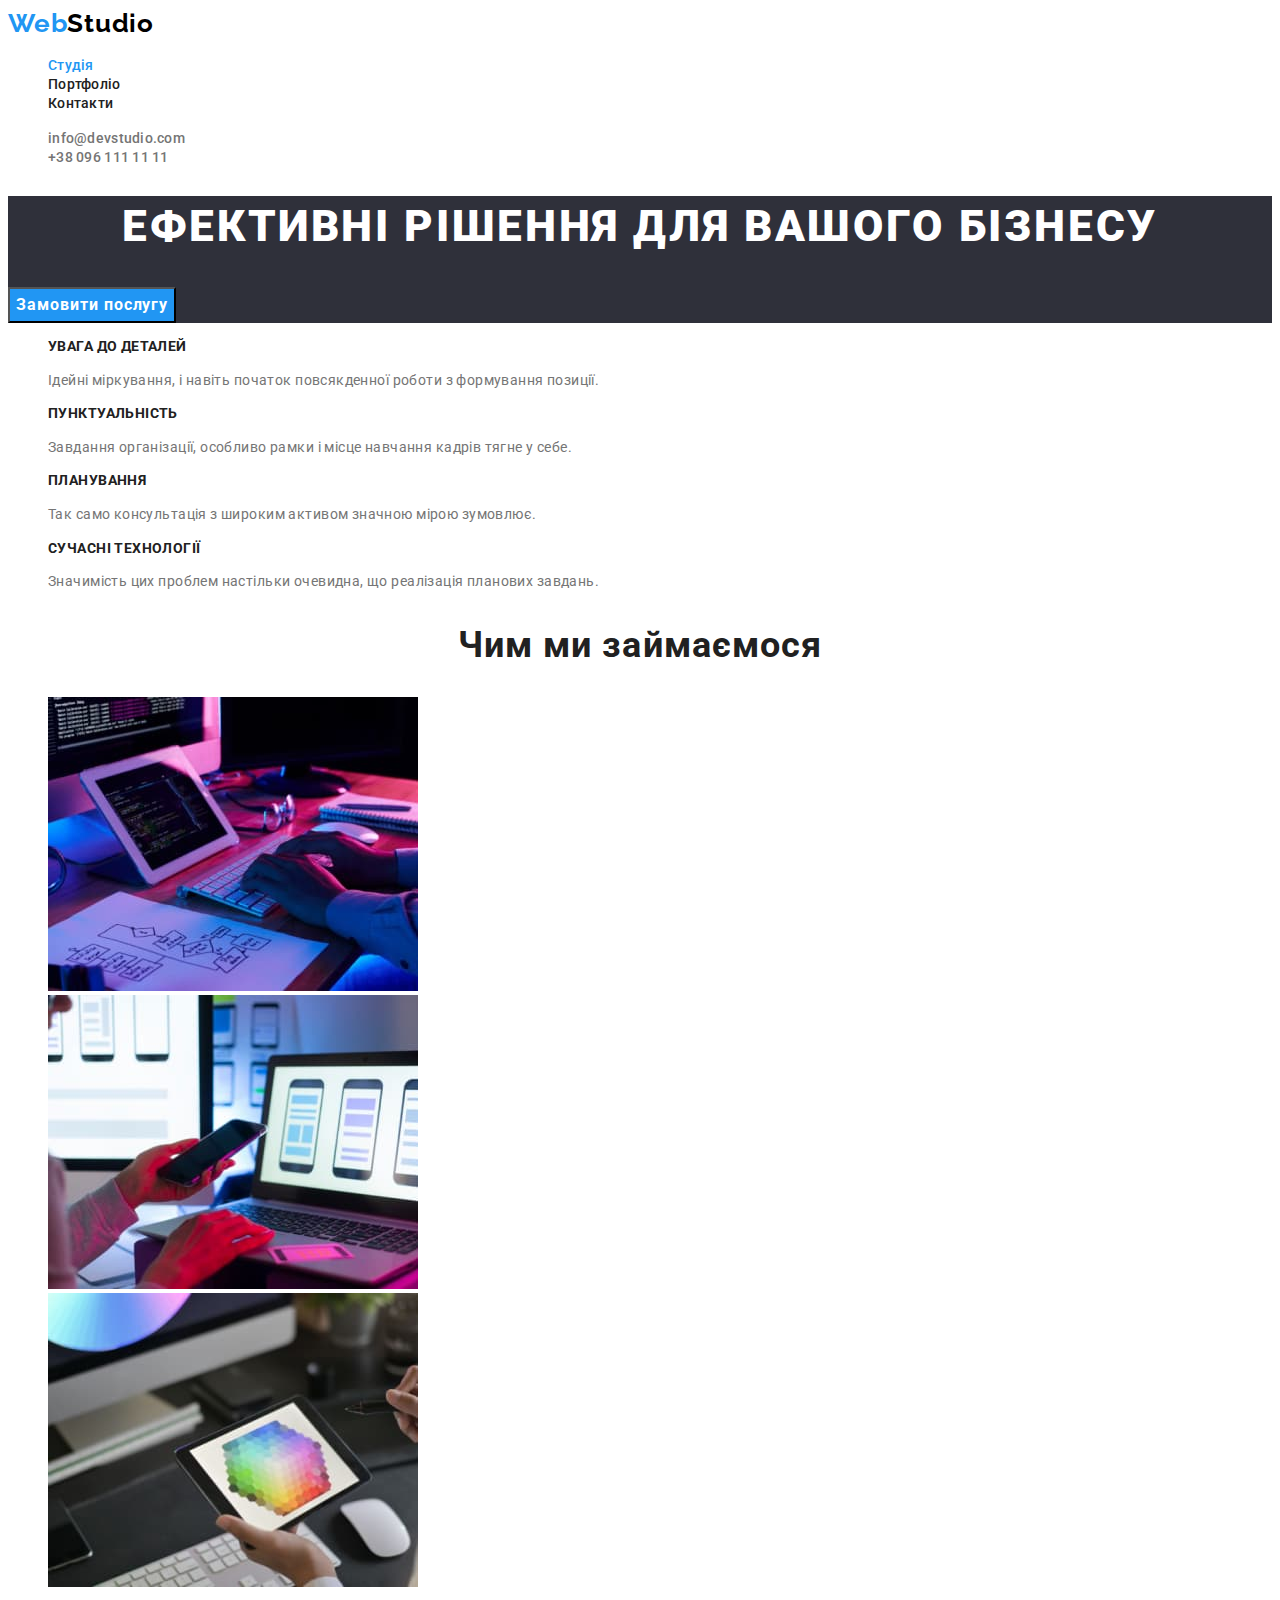
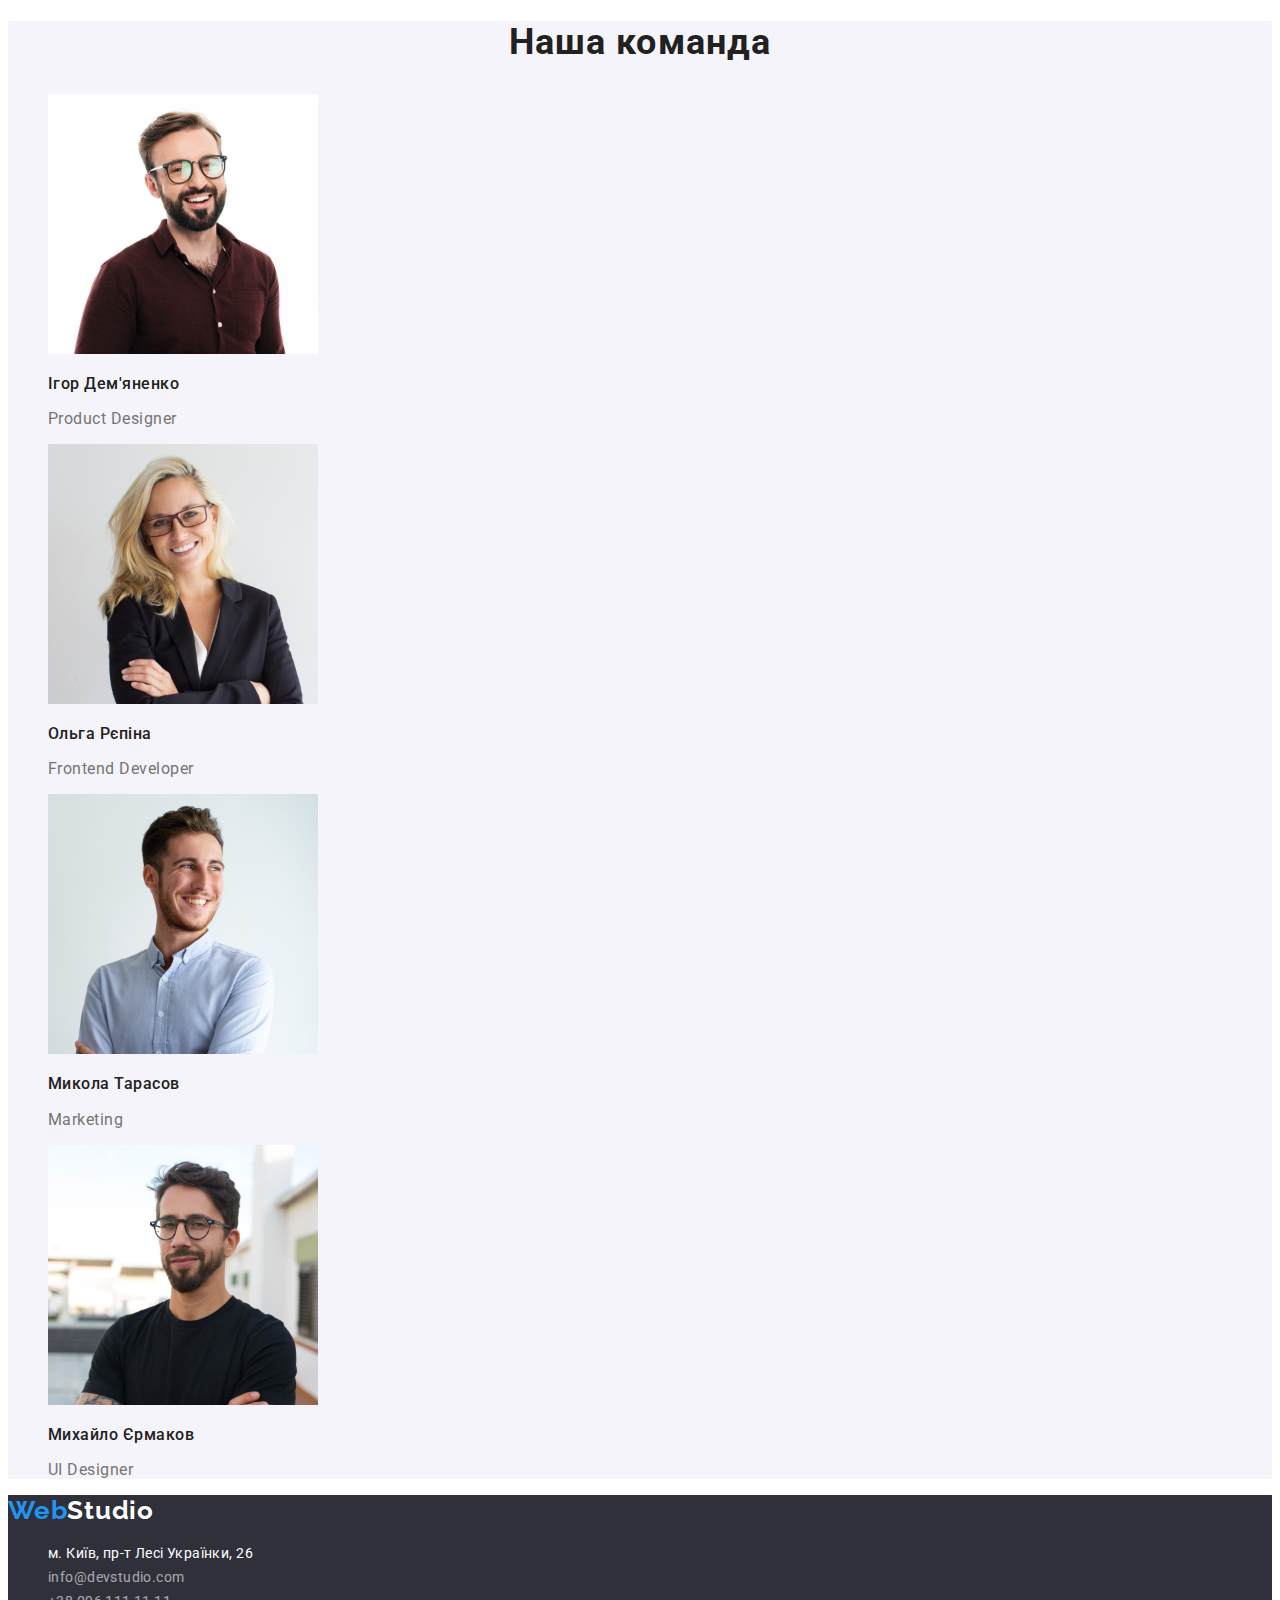
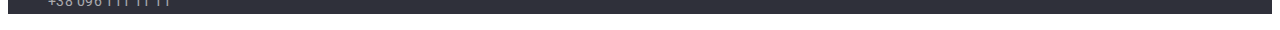
==== index.html @ 2cd2a2ac "Перенес файлы с прошлого репозитория" ====
<!DOCTYPE html>
<html lang="uk">
  <head>
    <meta charset="UTF-8" />
    <meta http-equiv="X-UA-Compatible" content="IE=edge" />
    <meta name="viewport" content="width=device-width, initial-scale=1.0" />
    <title>Студія</title>
    <link rel="preconnect" href="https://fonts.googleapis.com" />
    <link rel="preconnect" href="https://fonts.gstatic.com" crossorigin />
    <link
      href="https://fonts.googleapis.com/css2?family=Raleway:wght@700&family=Roboto:wght@400;500;700;900&display=swap"
      rel="stylesheet"
    />
    <link rel="stylesheet" href="./css/styles.css" />
  </head>
  <body>
    <!--Шапка сайта-->
    <header class="header">
      <nav class="header-nav">
        <a href="index.html" class="header-logo"
          >Web<span class="accent-logo-header">Studio</span></a
        >
        <ul class="header-list-nav list">
          <li class="header-item"><a href="index.html" class="header-link current">Студія</a></li>
          <li class="header-item">
            <a href="portfolio.html" class="header-link">Портфоліо</a>
          </li>
          <li class="header-item"><a href="/" class="header-link">Контакти</a></li>
        </ul>
      </nav>
      <ul class="header-list list">
        <li class="header-item">
          <a href="mailto:info@devstudio.com" class="header-contact">info@devstudio.com</a>
        </li>
        <li class="header-item">
          <a href="tel:+380961111111" class="header-contact">+38 096 111 11 11</a>
        </li>
      </ul>
    </header>
    <main>
      <!--Герой-->
      <section class="hero">
        <h1 class="hero-title">Ефективні рішення для вашого бізнесу</h1>
        <button type="button" class="hero-btn">Замовити послугу</button>
      </section>
      <!--Особенности-->
      <section class="peculiarities">
        <h2 class="visually-hidden">Особливості</h2>
        <ul class="peculiarities-list list">
          <li class="peculiarities-item">
            <h3 class="peculiarities-title">Увага до деталей</h3>
            <p class="peculiarities-description">
              Ідейні міркування, і навіть початок повсякденної роботи з формування позиції.
            </p>
          </li>
          <li class="peculiarities-item">
            <h3 class="peculiarities-title">Пунктуальність</h3>
            <p class="peculiarities-description">
              Завдання організації, особливо рамки і місце навчання кадрів тягне у себе.
            </p>
          </li>
          <li class="peculiarities-item">
            <h3 class="peculiarities-title">Планування</h3>
            <p class="peculiarities-description">
              Так само консультація з широким активом значною мірою зумовлює.
            </p>
          </li>
          <li class="peculiarities-item">
            <h3 class="peculiarities-title">Сучасні технології</h3>
            <p class="peculiarities-description">
              Значимість цих проблем настільки очевидна, що реалізація планових завдань.
            </p>
          </li>
        </ul>
      </section>
      <!--Чем мы занимаемся-->
      <section class="work">
        <h2 class="work-title">Чим ми займаємося</h2>
        <ul class="work-list list">
          <li class="work-item"><img src="./images/img-1.jpg" width="370" alt="технології" /></li>
          <li class="work-item"><img src="./images/img-2.jpg" width="370" alt="комунікація" /></li>
          <li class="work-item"><img src="./images/img-3.jpg" width="370" alt="малювання" /></li>
        </ul>
      </section>
      <!--Наша команда-->
      <section class="workers">
        <h2 class="team-title">Наша команда</h2>
        <ul class="workers-list list">
          <li class="workers-item">
            <img src="./images/worker-11.jpg" width="270" alt="працівник-1" />
            <h3 class="workers-title">Ігор Дем'яненко</h3>
            <p lang="en" class="workers-description">Product Designer</p>
          </li>
          <li class="workers-item">
            <img src="./images/worker-12.jpg" width="270" alt="працівник-2" />
            <h3 class="workers-title">Ольга Рєпіна</h3>
            <p lang="en" class="workers-description">Frontend Developer</p>
          </li>
          <li class="workers-item">
            <img src="./images/worker-13.jpg" width="270" alt="працівник-3" />
            <h3 class="workers-title">Микола Тарасов</h3>
            <p lang="en" class="workers-description">Marketing</p>
          </li>
          <li class="workers-item">
            <img src="./images/worker-14.jpg" width="270" alt="працівник-4" />
            <h3 class="workers-title">Михайло Єрмаков</h3>
            <p lang="en" class="workers-description">UI Designer</p>
          </li>
        </ul>
      </section>
    </main>
    <!--Подвал-->
    <footer class="footer">
      <a href="index.html" class="footer-logo">Web<span class="accent-logo-footer">Studio</span></a>
      <address class="add">
        <ul class="footer-list list">
          <li class="footer-add">
            <a
              href="https://goo.gl/maps/QgjhshZsRdCma7ik6"
              target="_blank"
              rel="noopener noreferrer nofollow"
              class="footer-link-add"
              >м. Київ, пр-т Лесі Українки, 26</a
            >
          </li>
          <li class="footer-mail">
            <a href="mailto:info@devstudio.com" class="footer-link">info@devstudio.com</a>
          </li>
          <li class="footer-contact">
            <a href="tel:+380961111111" class="footer-link">+38 096 111 11 11</a>
          </li>
        </ul>
      </address>
    </footer>
  </body>
</html>
---- css/styles.css ----
:root {
  --primary-color: #212121;
  --secondary-color: #757575;
  --accent-add-color: rgba(255, 255, 255, 0.6);
  --accent-color: #2196f3;
  --accent-color-hero: #188ce8;
  --white-color: #ffffff;
  --black-color: #000000;
  --logo-color: #2196f3;
  --background-color: #2f303a;
  --background-color-team: #f5f4fa;
}
.list {
  list-style: none;
}
.visually-hidden {
  position: absolute;
  white-space: nowrap;
  width: 1px;
  height: 1px;
  overflow: hidden;
  border: 0;
  padding: 0;
  clip: rect(0 0 0 0);
  clip-path: inset(50%);
  margin: -1px;
}
body {
  font-family: 'Roboto', sans-serif;
  color: var(--primary-color);
  font-weight: 400;
}
.header-logo,
.footer-logo {
  font-family: 'Raleway', sans-serif;
  font-weight: 700;
  font-size: 26px;
  line-height: 1.2;
  letter-spacing: 0.03em;
  text-decoration: none;
  color: var(--logo-color);
}
.accent-logo-header {
  color: var(--black-color);
}
.accent-logo-footer {
  color: var(--white-color);
}
.header-link {
  font-weight: 500;
  font-size: 14px;
  line-height: 1.1;
  letter-spacing: 0.02em;
  text-decoration: none;
  color: var(--primary-color);
}
.header-list-nav .header-link.current {
  color: var(--accent-color);
}
.header-contact {
  font-weight: 500;
  font-size: 14px;
  line-height: 1.1;
  letter-spacing: 0.02em;
  color: var(--secondary-color);
  text-decoration: none;
}
.header-link:hover,
.header-link:focus {
  color: var(--accent-color);
}
.header-contact:hover,
.header-contact:focus {
  color: var(--accent-color);
}
.hero {
  background: var(--background-color);
}
.hero-title {
  font-weight: 900;
  font-size: 44px;
  line-height: 1.4;
  text-align: center;
  letter-spacing: 0.06em;
  text-transform: uppercase;
  color: var(--white-color);
}
.hero-btn {
  background: var(--accent-color);
  cursor: pointer;
  font-family: inherit;
  font-weight: 700;
  font-size: 16px;
  line-height: 1.9;
  letter-spacing: 0.06em;
  color: var(--white-color);
}
.hero-btn:hover,
.hero-btn:focus {
  background: var(--accent-color-hero);
}

.peculiarities-title {
  font-weight: 700;
  font-size: 14px;
  line-height: 1.1;
  letter-spacing: 0.03em;
  text-transform: uppercase;
}
.peculiarities-description {
  font-size: 14px;
  line-height: 1.7;
  letter-spacing: 0.03em;
  color: var(--secondary-color);
}
.workers {
  background: var(--background-color-team);
}
.workers-title {
  font-weight: 500;
  font-size: 16px;
  line-height: 1.2;
  letter-spacing: 0.03em;
}
.workers-description {
  font-size: 16px;
  line-height: 1.2;
  letter-spacing: 0.03em;
  color: var(--secondary-color);
}
.team-title,
.work-title {
  font-weight: 700;
  font-size: 36px;
  line-height: 1.2;
  text-align: center;
  letter-spacing: 0.03em;
}
.footer {
  background: var(--background-color);
}
.footer-link-add {
  font-style: normal;
  font-size: 14px;
  line-height: 1.7;
  letter-spacing: 0.03em;
  color: var(--white-color);
  text-decoration: none;
}
.footer-link {
  font-style: normal;
  font-size: 14px;
  line-height: 1.7;
  letter-spacing: 0.03em;
  color: var(--accent-add-color);
  text-decoration: none;
}
.footer-link-add:hover,
.footer-link-add:focus {
  color: var(--accent-color);
}
.footer-link:hover,
.footer-link:focus {
  color: var(--accent-color);
}
.portfolio-btn {
  cursor: pointer;
  font-family: inherit;
  font-weight: 500;
  font-size: 16px;
  line-height: 1.6;
  text-align: center;
  letter-spacing: 0.03em;
}
.portfolio-btn:hover,
.portfolio-btn:focus {
  background: var(--accent-color);
  color: var(--white-color);
}
.portfolio-title {
  font-weight: 700;
  font-size: 18px;
  line-height: 2;
  letter-spacing: 0.06em;
}
.portfolio-description {
  font-size: 16px;
  line-height: 1.9;
  letter-spacing: 0.03em;
  color: var(--secondary-color);
}
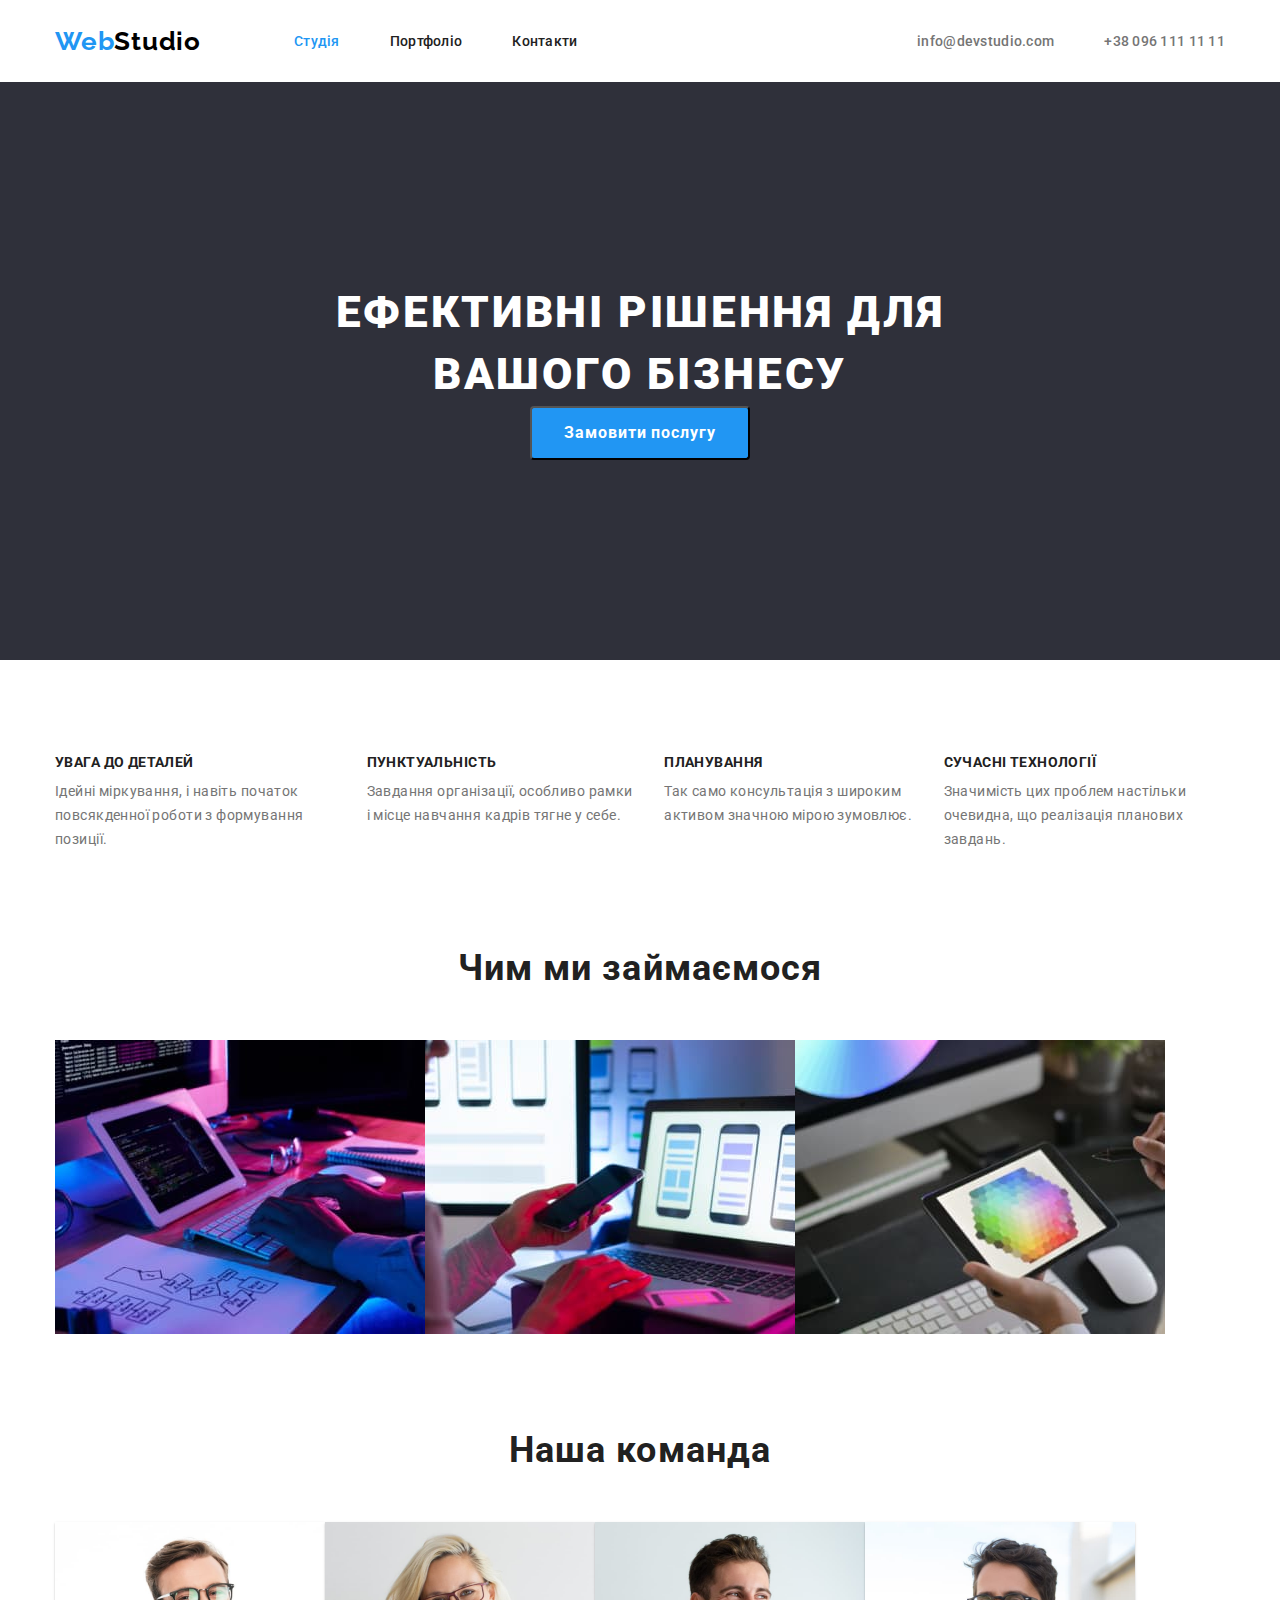
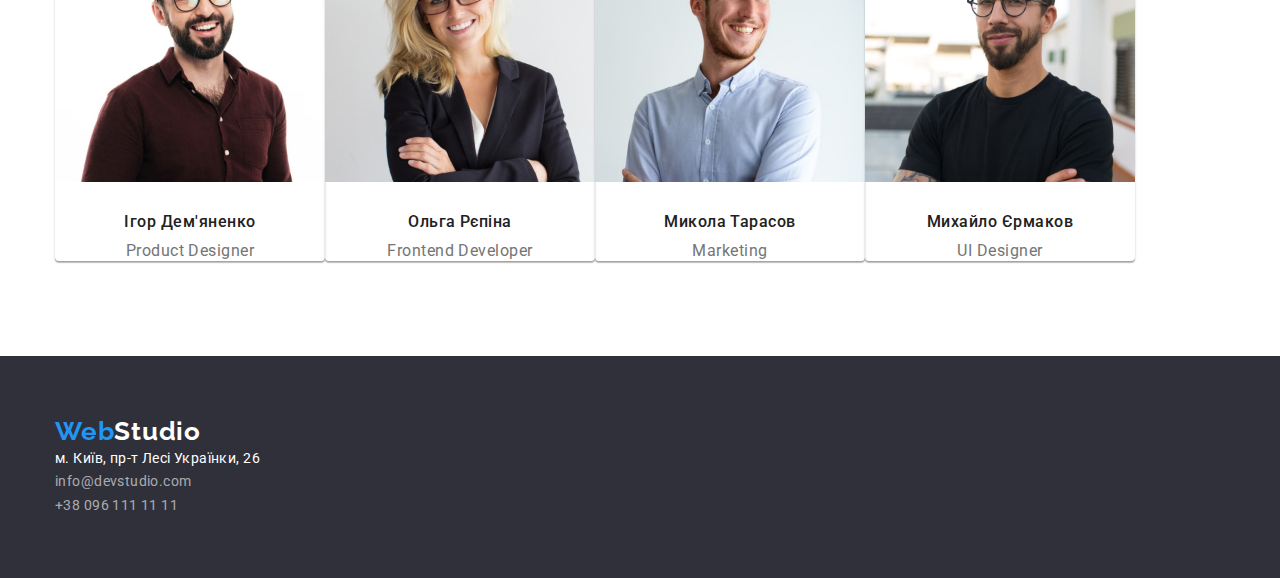
==== commit cb0f49fe: "Добавил class, flex, padding, margin" ====
--- a/index.html
+++ b/index.html
@@ -11,126 +11,146 @@
       href="https://fonts.googleapis.com/css2?family=Raleway:wght@700&family=Roboto:wght@400;500;700;900&display=swap"
       rel="stylesheet"
     />
+    <link
+      rel="stylesheet"
+      href="https://cdnjs.cloudflare.com/ajax/libs/modern-normalize/1.1.0/modern-normalize.min.css"
+    />
     <link rel="stylesheet" href="./css/styles.css" />
   </head>
   <body>
     <!--Шапка сайта-->
     <header class="header">
-      <nav class="header-nav">
-        <a href="index.html" class="header-logo"
-          >Web<span class="accent-logo-header">Studio</span></a
-        >
-        <ul class="header-list-nav list">
-          <li class="header-item"><a href="index.html" class="header-link current">Студія</a></li>
+      <div class="container header-box">
+        <nav class="header-nav">
+          <a href="index.html" class="header-logo"
+            >Web<span class="accent-logo-header">Studio</span></a
+          >
+          <ul class="header-list-nav list">
+            <li class="header-item"><a href="index.html" class="header-link current">Студія</a></li>
+            <li class="header-item">
+              <a href="portfolio.html" class="header-link">Портфоліо</a>
+            </li>
+            <li class="header-item"><a href="/" class="header-link">Контакти</a></li>
+          </ul>
+        </nav>
+        <ul class="header-list list">
           <li class="header-item">
-            <a href="portfolio.html" class="header-link">Портфоліо</a>
+            <a href="mailto:info@devstudio.com" class="header-contact">info@devstudio.com</a>
           </li>
-          <li class="header-item"><a href="/" class="header-link">Контакти</a></li>
+          <li class="header-item">
+            <a href="tel:+380961111111" class="header-contact">+38 096 111 11 11</a>
+          </li>
         </ul>
-      </nav>
-      <ul class="header-list list">
-        <li class="header-item">
-          <a href="mailto:info@devstudio.com" class="header-contact">info@devstudio.com</a>
-        </li>
-        <li class="header-item">
-          <a href="tel:+380961111111" class="header-contact">+38 096 111 11 11</a>
-        </li>
-      </ul>
+      </div>
     </header>
     <main>
       <!--Герой-->
       <section class="hero">
-        <h1 class="hero-title">Ефективні рішення для вашого бізнесу</h1>
-        <button type="button" class="hero-btn">Замовити послугу</button>
+        <div class="container">
+          <h1 class="hero-title">Ефективні рішення для вашого бізнесу</h1>
+          <button type="button" class="hero-btn">Замовити послугу</button>
+        </div>
       </section>
       <!--Особенности-->
-      <section class="peculiarities">
-        <h2 class="visually-hidden">Особливості</h2>
-        <ul class="peculiarities-list list">
-          <li class="peculiarities-item">
-            <h3 class="peculiarities-title">Увага до деталей</h3>
-            <p class="peculiarities-description">
-              Ідейні міркування, і навіть початок повсякденної роботи з формування позиції.
-            </p>
-          </li>
-          <li class="peculiarities-item">
-            <h3 class="peculiarities-title">Пунктуальність</h3>
-            <p class="peculiarities-description">
-              Завдання організації, особливо рамки і місце навчання кадрів тягне у себе.
-            </p>
-          </li>
-          <li class="peculiarities-item">
-            <h3 class="peculiarities-title">Планування</h3>
-            <p class="peculiarities-description">
-              Так само консультація з широким активом значною мірою зумовлює.
-            </p>
-          </li>
-          <li class="peculiarities-item">
-            <h3 class="peculiarities-title">Сучасні технології</h3>
-            <p class="peculiarities-description">
-              Значимість цих проблем настільки очевидна, що реалізація планових завдань.
-            </p>
-          </li>
-        </ul>
+      <section class="section sec-padding-bot-0">
+        <div class="container">
+          <h2 class="visually-hidden">Особливості</h2>
+          <ul class="peculiarities-list list">
+            <li class="peculiarities-item">
+              <h3 class="peculiarities-title">Увага до деталей</h3>
+              <p class="peculiarities-description">
+                Ідейні міркування, і навіть початок повсякденної роботи з формування позиції.
+              </p>
+            </li>
+            <li class="peculiarities-item">
+              <h3 class="peculiarities-title">Пунктуальність</h3>
+              <p class="peculiarities-description">
+                Завдання організації, особливо рамки і місце навчання кадрів тягне у себе.
+              </p>
+            </li>
+            <li class="peculiarities-item">
+              <h3 class="peculiarities-title">Планування</h3>
+              <p class="peculiarities-description">
+                Так само консультація з широким активом значною мірою зумовлює.
+              </p>
+            </li>
+            <li class="peculiarities-item">
+              <h3 class="peculiarities-title">Сучасні технології</h3>
+              <p class="peculiarities-description">
+                Значимість цих проблем настільки очевидна, що реалізація планових завдань.
+              </p>
+            </li>
+          </ul>
+        </div>
       </section>
       <!--Чем мы занимаемся-->
-      <section class="work">
-        <h2 class="work-title">Чим ми займаємося</h2>
-        <ul class="work-list list">
-          <li class="work-item"><img src="./images/img-1.jpg" width="370" alt="технології" /></li>
-          <li class="work-item"><img src="./images/img-2.jpg" width="370" alt="комунікація" /></li>
-          <li class="work-item"><img src="./images/img-3.jpg" width="370" alt="малювання" /></li>
-        </ul>
+      <section class="section">
+        <div class="container">
+          <h2 class="work-title">Чим ми займаємося</h2>
+          <ul class="work-list list">
+            <li class="work-item"><img src="./images/img-1.jpg" width="370" alt="технології" /></li>
+            <li class="work-item">
+              <img src="./images/img-2.jpg" width="370" alt="комунікація" />
+            </li>
+            <li class="work-item"><img src="./images/img-3.jpg" width="370" alt="малювання" /></li>
+          </ul>
+        </div>
       </section>
       <!--Наша команда-->
-      <section class="workers">
-        <h2 class="team-title">Наша команда</h2>
-        <ul class="workers-list list">
-          <li class="workers-item">
-            <img src="./images/worker-11.jpg" width="270" alt="працівник-1" />
-            <h3 class="workers-title">Ігор Дем'яненко</h3>
-            <p lang="en" class="workers-description">Product Designer</p>
-          </li>
-          <li class="workers-item">
-            <img src="./images/worker-12.jpg" width="270" alt="працівник-2" />
-            <h3 class="workers-title">Ольга Рєпіна</h3>
-            <p lang="en" class="workers-description">Frontend Developer</p>
-          </li>
-          <li class="workers-item">
-            <img src="./images/worker-13.jpg" width="270" alt="працівник-3" />
-            <h3 class="workers-title">Микола Тарасов</h3>
-            <p lang="en" class="workers-description">Marketing</p>
-          </li>
-          <li class="workers-item">
-            <img src="./images/worker-14.jpg" width="270" alt="працівник-4" />
-            <h3 class="workers-title">Михайло Єрмаков</h3>
-            <p lang="en" class="workers-description">UI Designer</p>
-          </li>
-        </ul>
+      <section class="section">
+        <div class="container">
+          <h2 class="team-title">Наша команда</h2>
+          <ul class="workers-list list">
+            <li class="workers-item">
+              <img src="./images/worker-11.jpg" width="270" alt="працівник-1" class="img-workers" />
+              <h3 class="workers-title">Ігор Дем'яненко</h3>
+              <p lang="en" class="workers-description">Product Designer</p>
+            </li>
+            <li class="workers-item">
+              <img src="./images/worker-12.jpg" width="270" alt="працівник-2" class="img-workers" />
+              <h3 class="workers-title">Ольга Рєпіна</h3>
+              <p lang="en" class="workers-description">Frontend Developer</p>
+            </li>
+            <li class="workers-item">
+              <img src="./images/worker-13.jpg" width="270" alt="працівник-3" class="img-workers" />
+              <h3 class="workers-title">Микола Тарасов</h3>
+              <p lang="en" class="workers-description">Marketing</p>
+            </li>
+            <li class="workers-item">
+              <img src="./images/worker-14.jpg" width="270" alt="працівник-4" class="img-workers" />
+              <h3 class="workers-title">Михайло Єрмаков</h3>
+              <p lang="en" class="workers-description">UI Designer</p>
+            </li>
+          </ul>
+        </div>
       </section>
     </main>
     <!--Подвал-->
     <footer class="footer">
-      <a href="index.html" class="footer-logo">Web<span class="accent-logo-footer">Studio</span></a>
-      <address class="add">
-        <ul class="footer-list list">
-          <li class="footer-add">
-            <a
-              href="https://goo.gl/maps/QgjhshZsRdCma7ik6"
-              target="_blank"
-              rel="noopener noreferrer nofollow"
-              class="footer-link-add"
-              >м. Київ, пр-т Лесі Українки, 26</a
-            >
-          </li>
-          <li class="footer-mail">
-            <a href="mailto:info@devstudio.com" class="footer-link">info@devstudio.com</a>
-          </li>
-          <li class="footer-contact">
-            <a href="tel:+380961111111" class="footer-link">+38 096 111 11 11</a>
-          </li>
-        </ul>
-      </address>
+      <div class="container">
+        <a href="index.html" class="footer-logo"
+          >Web<span class="accent-logo-footer">Studio</span></a
+        >
+        <address class="add">
+          <ul class="footer-list list">
+            <li class="footer-add">
+              <a
+                href="https://goo.gl/maps/QgjhshZsRdCma7ik6"
+                target="_blank"
+                rel="noopener noreferrer nofollow"
+                class="footer-link-add"
+                >м. Київ, пр-т Лесі Українки, 26</a
+              >
+            </li>
+            <li class="footer-mail">
+              <a href="mailto:info@devstudio.com" class="footer-link">info@devstudio.com</a>
+            </li>
+            <li class="footer-contact">
+              <a href="tel:+380961111111" class="footer-link">+38 096 111 11 11</a>
+            </li>
+          </ul>
+        </address>
+      </div>
     </footer>
   </body>
 </html>
--- a/css/styles.css
+++ b/css/styles.css
@@ -10,6 +10,23 @@
   --background-color: #2f303a;
   --background-color-team: #f5f4fa;
 }
+
+img {
+  display: block;
+}
+h1,
+h2,
+h3,
+h4,
+h5,
+h6,
+ul,
+p {
+  margin: 0;
+}
+ul {
+  padding-left: 0;
+}
 .list {
   list-style: none;
 }
@@ -25,6 +42,15 @@
   clip-path: inset(50%);
   margin: -1px;
 }
+.container {
+  width: 1200px;
+  margin: 0 auto;
+  padding-left: 15px;
+  padding-right: 15px;
+}
+.section {
+  margin: 95px 0;
+}
 body {
   font-family: 'Roboto', sans-serif;
   color: var(--primary-color);
@@ -46,6 +72,27 @@
 .accent-logo-footer {
   color: var(--white-color);
 }
+.header-item {
+  display: block;
+  padding-top: 32px;
+  padding-bottom: 32px;
+}
+.header-item + .header-item {
+  margin-left: 50px;
+}
+.header-box,
+.header-nav {
+  display: flex;
+  align-items: center;
+}
+.header-list-nav {
+  display: flex;
+  padding-left: 93px;
+}
+.header-list {
+  display: flex;
+  margin-left: auto;
+}
 .header-link {
   font-weight: 500;
   font-size: 14px;
@@ -75,6 +122,7 @@
 }
 .hero {
   background: var(--background-color);
+  padding: 200px 0;
 }
 .hero-title {
   font-weight: 900;
@@ -84,8 +132,13 @@
   letter-spacing: 0.06em;
   text-transform: uppercase;
   color: var(--white-color);
+  margin-bottom: 30px;
+  max-width: 650px;
+  margin: 0 auto;
 }
 .hero-btn {
+  display: block;
+  margin: 0 auto;
   background: var(--accent-color);
   cursor: pointer;
   font-family: inherit;
@@ -94,39 +147,73 @@
   line-height: 1.9;
   letter-spacing: 0.06em;
   color: var(--white-color);
+  padding: 10px 32px;
+  border-radius: 4px;
 }
 .hero-btn:hover,
 .hero-btn:focus {
   background: var(--accent-color-hero);
 }
-
+.sec-padding-bot-0 {
+  padding-bottom: 0;
+}
+.peculiarities-list {
+  display: flex;
+}
+.peculiarities-item + .peculiarities-item {
+  padding-left: 30px;
+}
 .peculiarities-title {
   font-weight: 700;
   font-size: 14px;
   line-height: 1.1;
   letter-spacing: 0.03em;
   text-transform: uppercase;
+  margin-bottom: 10px;
 }
 .peculiarities-description {
   font-size: 14px;
   line-height: 1.7;
   letter-spacing: 0.03em;
   color: var(--secondary-color);
+}
+.work-list {
+  display: flex;
+}
+.work-item {
+  flex-basis: calc((100%-2 * 30px) / 3);
+}
+.img-workers {
+  margin-bottom: 30px;
 }
 .workers {
   background: var(--background-color-team);
+  padding-top: 94px;
+  padding-bottom: 94px;
+}
+.workers-list {
+  display: flex;
+}
+.workers-item {
+  box-shadow: 0px 1px 3px rgb(0 0 0 / 12%), 0px 1px 1px rgb(0 0 0 / 14%),
+    0px 2px 1px rgb(0 0 0 / 20%);
+  border-radius: 0px 0px 4px 4px;
+  flex-basis: calc((100%-3 * 30px) / 4);
 }
 .workers-title {
   font-weight: 500;
   font-size: 16px;
   line-height: 1.2;
   letter-spacing: 0.03em;
+  text-align: center;
+  margin-bottom: 10px;
 }
 .workers-description {
   font-size: 16px;
   line-height: 1.2;
   letter-spacing: 0.03em;
   color: var(--secondary-color);
+  text-align: center;
 }
 .team-title,
 .work-title {
@@ -135,9 +222,12 @@
   line-height: 1.2;
   text-align: center;
   letter-spacing: 0.03em;
+  margin-bottom: 50px;
 }
 .footer {
   background: var(--background-color);
+  padding-top: 60px;
+  padding-bottom: 60px;
 }
 .footer-link-add {
   font-style: normal;
@@ -162,6 +252,9 @@
 .footer-link:hover,
 .footer-link:focus {
   color: var(--accent-color);
+}
+.portfolio {
+  padding-top: 94px;
 }
 .portfolio-btn {
   cursor: pointer;
@@ -171,6 +264,8 @@
   line-height: 1.6;
   text-align: center;
   letter-spacing: 0.03em;
+  border: 1px solid transparent;
+  border-radius: 4px;
 }
 .portfolio-btn:hover,
 .portfolio-btn:focus {
@@ -182,10 +277,30 @@
   font-size: 18px;
   line-height: 2;
   letter-spacing: 0.06em;
+  padding-left: 24px;
 }
 .portfolio-description {
   font-size: 16px;
   line-height: 1.9;
   letter-spacing: 0.03em;
   color: var(--secondary-color);
-}
+  padding-left: 24px;
+}
+.portfolio-list-btn {
+  display: flex;
+  justify-content: center;
+}
+.portfolio-item-btn + .portfolio-item-btn {
+  margin-left: 8px;
+}
+.portfolio-list-photo {
+  display: flex;
+  flex-wrap: wrap;
+  padding-top: 34px;
+  padding-bottom: 94px;
+}
+.portfolio-item {
+  flex-basis: calc((100%-2 * 30px) / 3);
+  background: #ffffff;
+  border: 1px solid #eeeeee;
+}
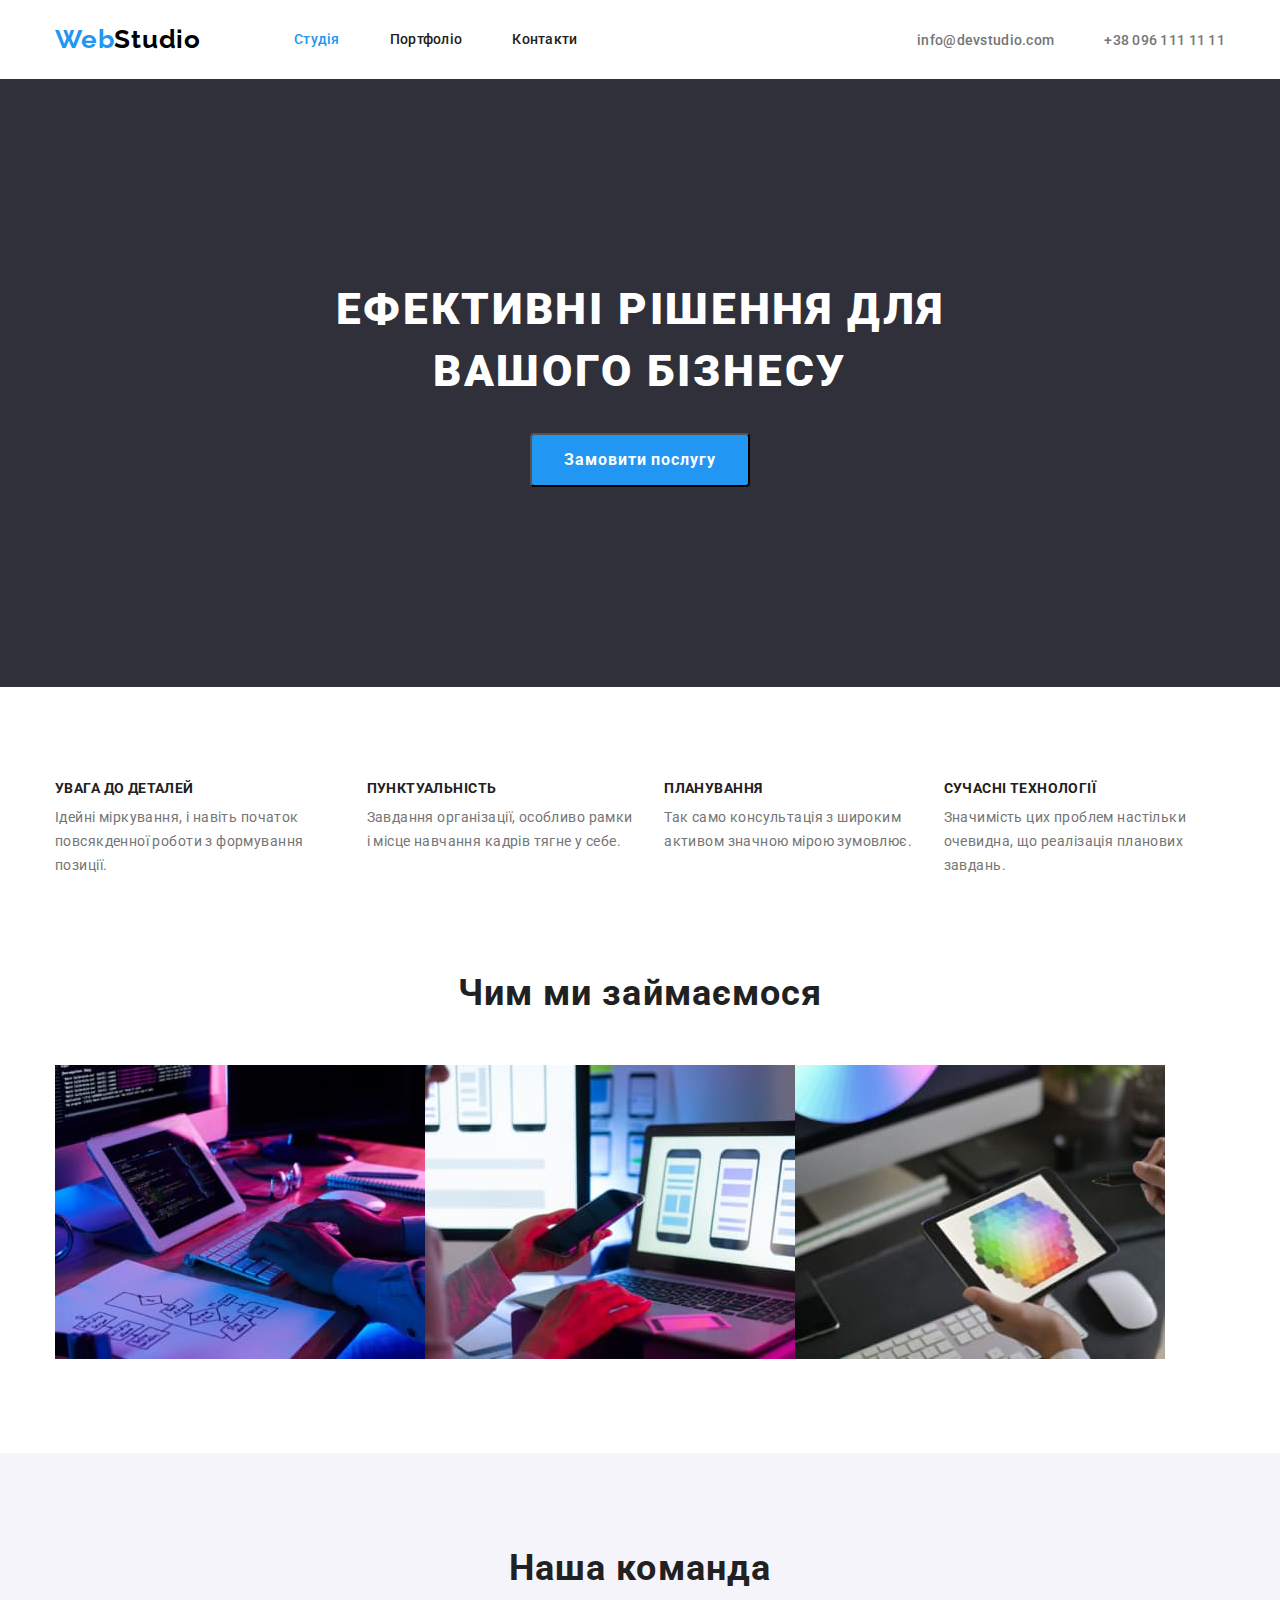
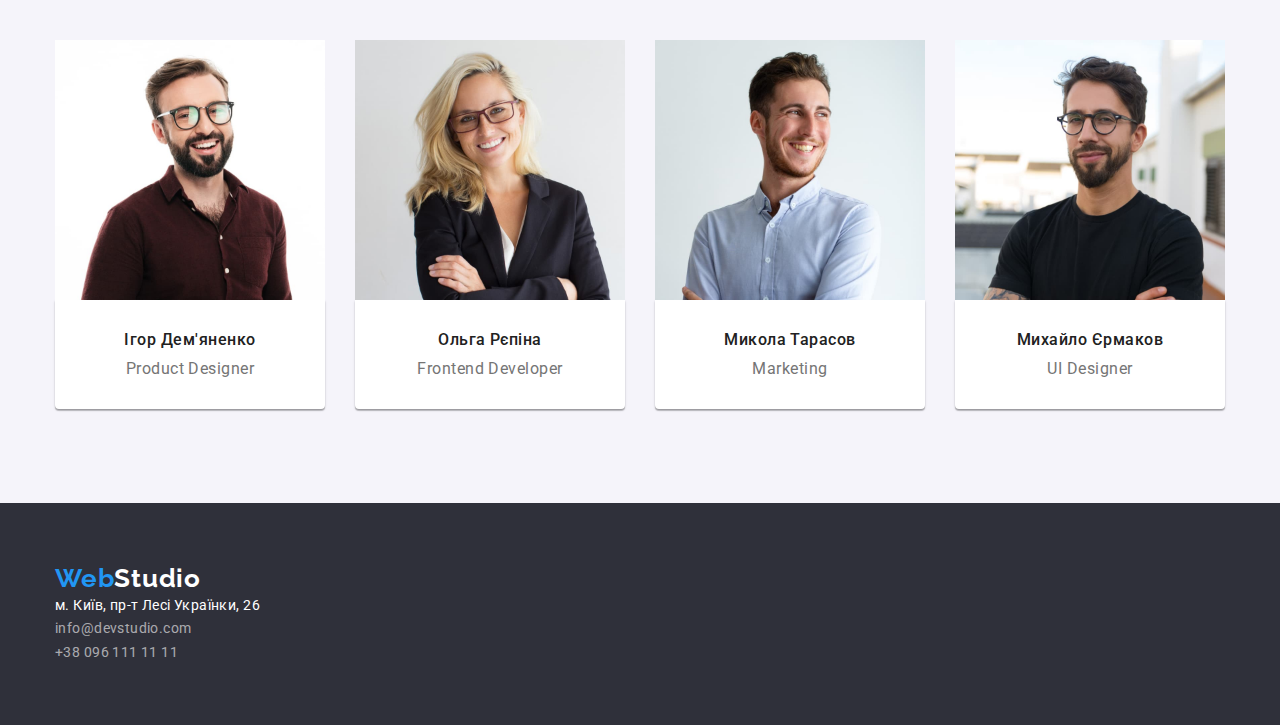
==== commit 87c4bab3: "Добавил div, изменил padding и margin" ====
--- a/index.html
+++ b/index.html
@@ -97,29 +97,37 @@
         </div>
       </section>
       <!--Наша команда-->
-      <section class="section">
+      <section class="section workers">
         <div class="container">
           <h2 class="team-title">Наша команда</h2>
           <ul class="workers-list list">
             <li class="workers-item">
               <img src="./images/worker-11.jpg" width="270" alt="працівник-1" class="img-workers" />
-              <h3 class="workers-title">Ігор Дем'яненко</h3>
-              <p lang="en" class="workers-description">Product Designer</p>
+              <div class="card-workers">
+                <h3 class="workers-title">Ігор Дем'яненко</h3>
+                <p lang="en" class="workers-description">Product Designer</p>
+              </div>
             </li>
             <li class="workers-item">
               <img src="./images/worker-12.jpg" width="270" alt="працівник-2" class="img-workers" />
-              <h3 class="workers-title">Ольга Рєпіна</h3>
-              <p lang="en" class="workers-description">Frontend Developer</p>
+              <div class="card-workers">
+                <h3 class="workers-title">Ольга Рєпіна</h3>
+                <p lang="en" class="workers-description">Frontend Developer</p>
+              </div>
             </li>
             <li class="workers-item">
               <img src="./images/worker-13.jpg" width="270" alt="працівник-3" class="img-workers" />
-              <h3 class="workers-title">Микола Тарасов</h3>
-              <p lang="en" class="workers-description">Marketing</p>
+              <div class="card-workers">
+                <h3 class="workers-title">Микола Тарасов</h3>
+                <p lang="en" class="workers-description">Marketing</p>
+              </div>
             </li>
             <li class="workers-item">
               <img src="./images/worker-14.jpg" width="270" alt="працівник-4" class="img-workers" />
-              <h3 class="workers-title">Михайло Єрмаков</h3>
-              <p lang="en" class="workers-description">UI Designer</p>
+              <div class="card-workers">
+                <h3 class="workers-title">Михайло Єрмаков</h3>
+                <p lang="en" class="workers-description">UI Designer</p>
+              </div>
             </li>
           </ul>
         </div>
--- a/css/styles.css
+++ b/css/styles.css
@@ -49,13 +49,16 @@
   padding-right: 15px;
 }
 .section {
-  margin: 95px 0;
+  padding: 94px 0;
 }
 body {
   font-family: 'Roboto', sans-serif;
   color: var(--primary-color);
   font-weight: 400;
 }
+.header {
+  border-bottom: 1px;
+}
 .header-logo,
 .footer-logo {
   font-family: 'Raleway', sans-serif;
@@ -72,7 +75,7 @@
 .accent-logo-footer {
   color: var(--white-color);
 }
-.header-item {
+.header-link {
   display: block;
   padding-top: 32px;
   padding-bottom: 32px;
@@ -87,7 +90,7 @@
 }
 .header-list-nav {
   display: flex;
-  padding-left: 93px;
+  margin-left: 93px;
 }
 .header-list {
   display: flex;
@@ -132,9 +135,9 @@
   letter-spacing: 0.06em;
   text-transform: uppercase;
   color: var(--white-color);
-  margin-bottom: 30px;
   max-width: 650px;
   margin: 0 auto;
+  margin-bottom: 30px;
 }
 .hero-btn {
   display: block;
@@ -183,21 +186,21 @@
 .work-item {
   flex-basis: calc((100%-2 * 30px) / 3);
 }
-.img-workers {
-  margin-bottom: 30px;
-}
-.workers {
-  background: var(--background-color-team);
-  padding-top: 94px;
-  padding-bottom: 94px;
-}
-.workers-list {
-  display: flex;
-}
-.workers-item {
+.card-workers {
+  padding: 30px;
+  background: var(--white-color);
   box-shadow: 0px 1px 3px rgb(0 0 0 / 12%), 0px 1px 1px rgb(0 0 0 / 14%),
     0px 2px 1px rgb(0 0 0 / 20%);
   border-radius: 0px 0px 4px 4px;
+}
+.workers {
+  background: var(--background-color-team);
+}
+.workers-list {
+  display: flex;
+  gap: 30px;
+}
+.workers-item {
   flex-basis: calc((100%-3 * 30px) / 4);
 }
 .workers-title {
@@ -253,9 +256,6 @@
 .footer-link:focus {
   color: var(--accent-color);
 }
-.portfolio {
-  padding-top: 94px;
-}
 .portfolio-btn {
   cursor: pointer;
   font-family: inherit;
@@ -266,29 +266,33 @@
   letter-spacing: 0.03em;
   border: 1px solid transparent;
   border-radius: 4px;
+  padding: 6px 25px 6px 25px;
 }
 .portfolio-btn:hover,
 .portfolio-btn:focus {
   background: var(--accent-color);
   color: var(--white-color);
 }
+.card {
+  border: 1px solid #eeeeee;
+  padding: 20px 24px 20px 24px;
+}
 .portfolio-title {
   font-weight: 700;
   font-size: 18px;
   line-height: 2;
   letter-spacing: 0.06em;
-  padding-left: 24px;
 }
 .portfolio-description {
   font-size: 16px;
   line-height: 1.9;
   letter-spacing: 0.03em;
   color: var(--secondary-color);
-  padding-left: 24px;
 }
 .portfolio-list-btn {
   display: flex;
   justify-content: center;
+  margin-bottom: 50px;
 }
 .portfolio-item-btn + .portfolio-item-btn {
   margin-left: 8px;
@@ -296,11 +300,9 @@
 .portfolio-list-photo {
   display: flex;
   flex-wrap: wrap;
-  padding-top: 34px;
-  padding-bottom: 94px;
+  gap: 30px;
 }
 .portfolio-item {
-  flex-basis: calc((100%-2 * 30px) / 3);
+  flex-basis: calc(100% / 3 - 30px);
   background: #ffffff;
-  border: 1px solid #eeeeee;
-}
+}
